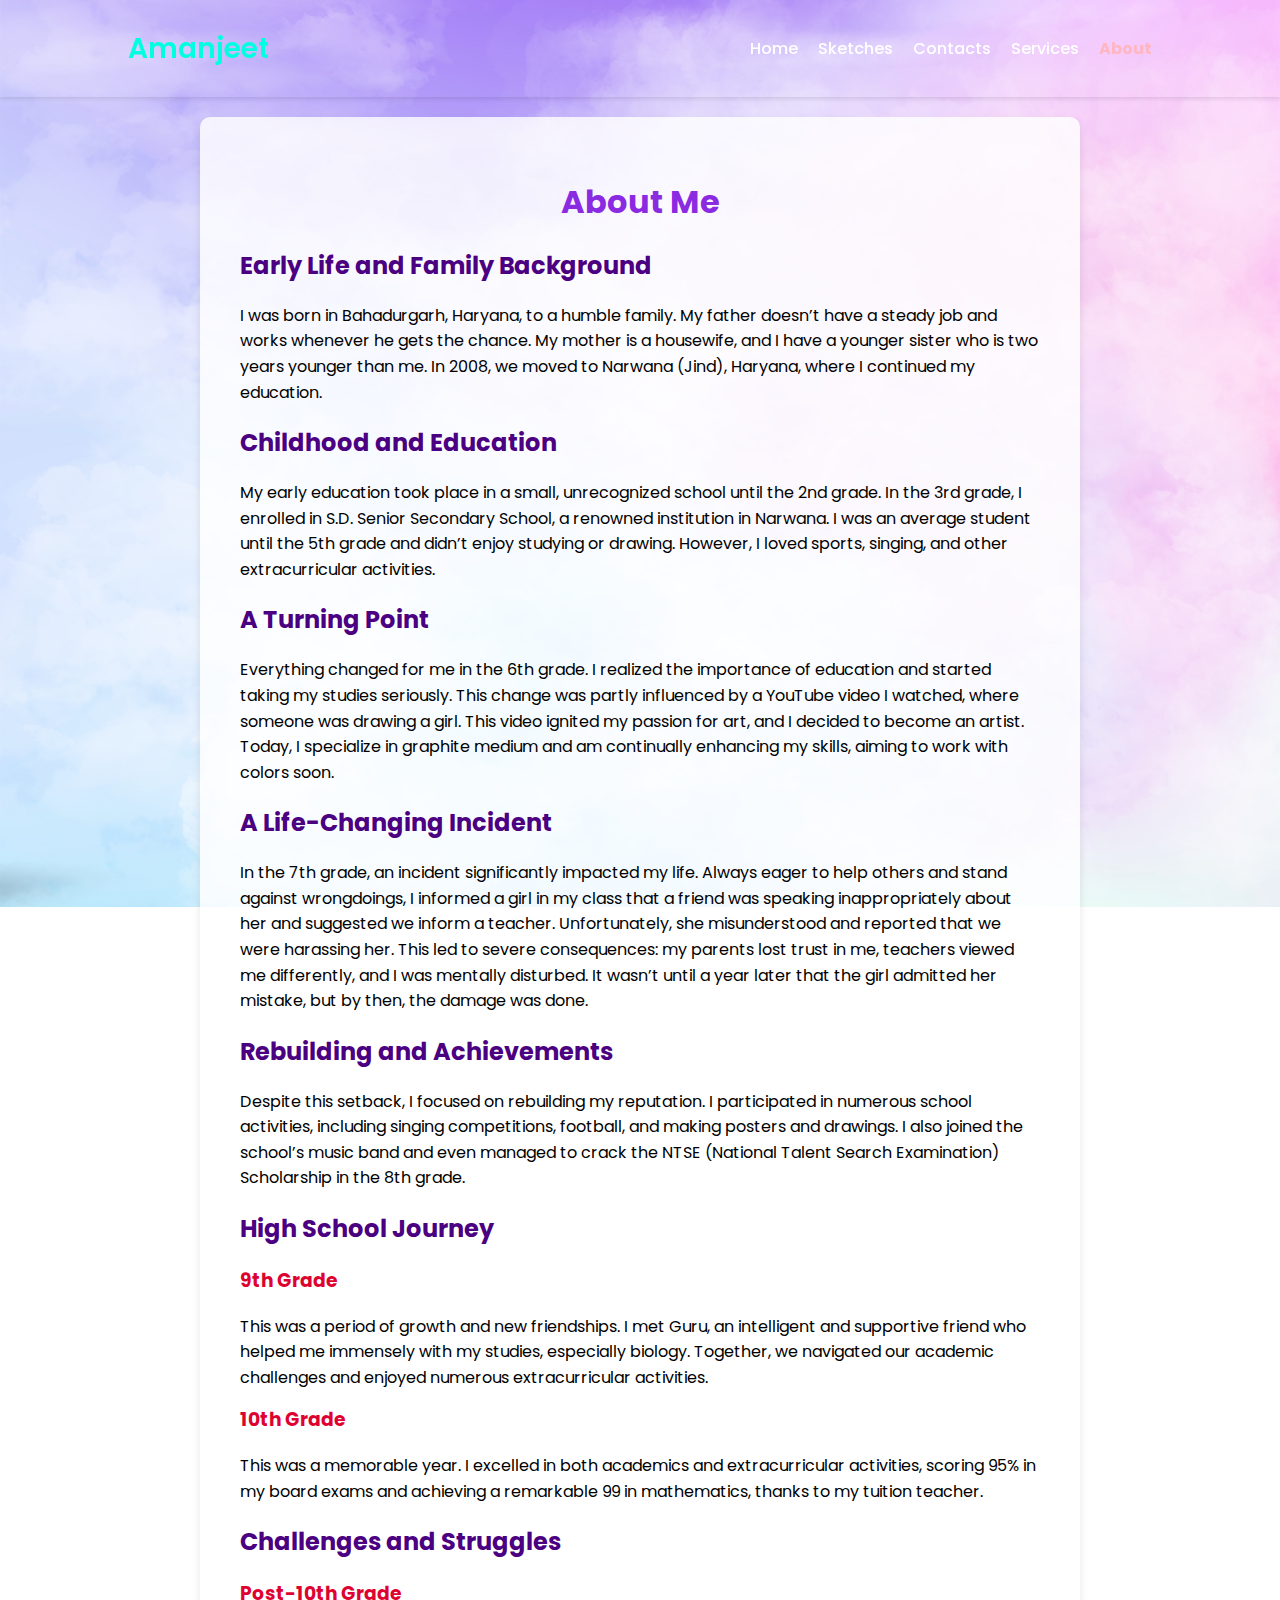
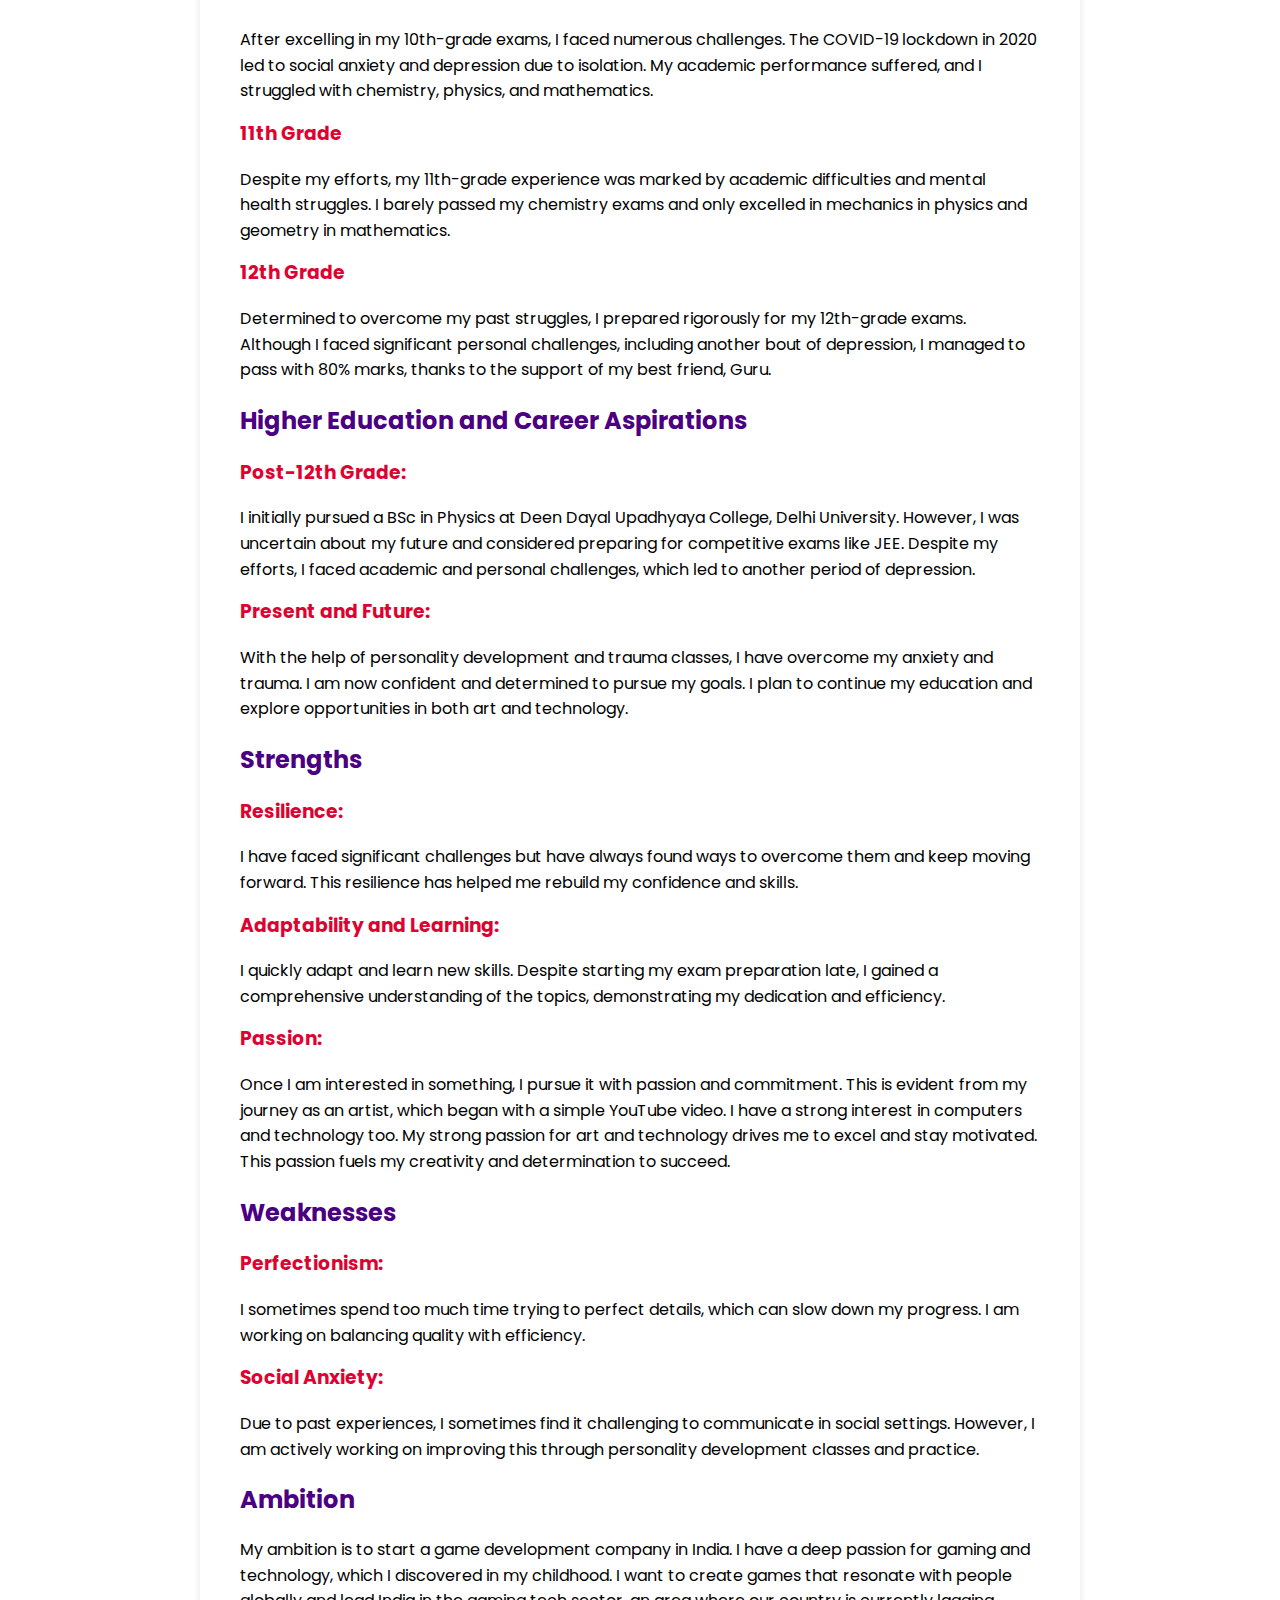
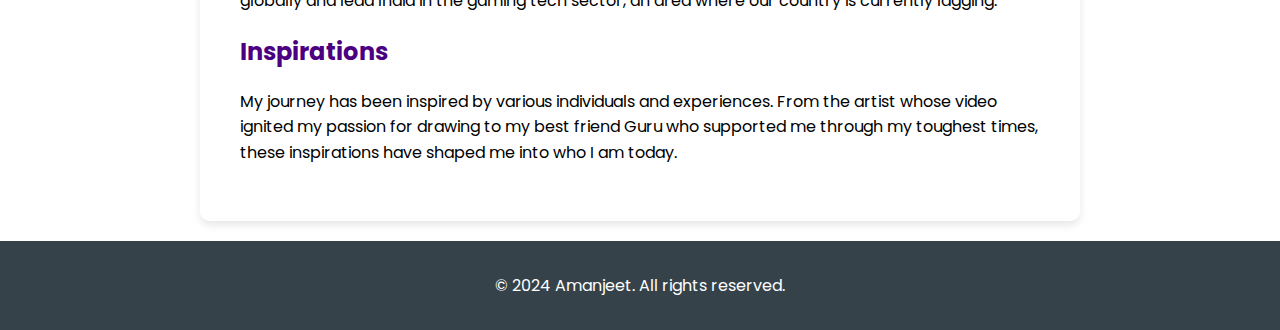
==== pages/about.html @ b4bfbc98 "Add files via upload" ====
<!DOCTYPE html>
<html lang="en">
<head>
    <meta charset="UTF-8">
    <meta name="viewport" content="width=device-width, initial-scale=1.0">
    <title>About - Amanjeet</title>
    <link rel="stylesheet" href="../css/common.css">
    <link rel="stylesheet" href="../css/about.css">
    <link href="https://fonts.googleapis.com/css2?family=Poppins:wght@300;400;600&display=swap" rel="stylesheet">
</head>
<body>
    <header>
        <div class="container">
            <div class="logo">Amanjeet</div>
            <nav>
                <ul>
                    <li><a href="../index.html">Home</a></li>
                    <li><a href="artworks.html">Sketches</a></li>
                    <li><a href="contacts.html">Contacts</a></li>
                    <li><a href="services.html">Services</a></li>
                    <li class="active"><a href="about.html">About</a></li>
                </ul>
            </nav>
            <button class="hamburger">
                <div class="bar"></div>
            </button>
        </div>
    </header>

    <div class="mnav-container">
        <nav class="mobile-nav">
            <a href="../index.html">Home</a>
            <a href="artworks.html">Sketches</a>
            <a href="contacts.html">Contacts</a>
            <a href="services.html">Services</a>
            <a href="about.html" class="active">About</a>
        </nav>
    </div>

    <section class="about">
        <h1>About Me</h1>
        <h2>Early Life and Family Background</h2>
        <p>I was born in Bahadurgarh, Haryana, to a humble family. My father doesn’t have a steady job and works whenever he gets the chance. My mother is a housewife, and I have a younger sister who is two years younger than me. In 2008, we moved to Narwana (Jind), Haryana, where I continued my education.</p>

        <h2>Childhood and Education</h2>
        <p>My early education took place in a small, unrecognized school until the 2nd grade. In the 3rd grade, I enrolled in S.D. Senior Secondary School, a renowned institution in Narwana. I was an average student until the 5th grade and didn’t enjoy studying or drawing. However, I loved sports, singing, and other extracurricular activities.</p>

        <h2>A Turning Point</h2>
        <p>Everything changed for me in the 6th grade. I realized the importance of education and started taking my studies seriously. This change was partly influenced by a YouTube video I watched, where someone was drawing a girl. This video ignited my passion for art, and I decided to become an artist. Today, I specialize in graphite medium and am continually enhancing my skills, aiming to work with colors soon.</p>

        <h2>A Life-Changing Incident</h2>
        <p>In the 7th grade, an incident significantly impacted my life. Always eager to help others and stand against wrongdoings, I informed a girl in my class that a friend was speaking inappropriately about her and suggested we inform a teacher. Unfortunately, she misunderstood and reported that we were harassing her. This led to severe consequences: my parents lost trust in me, teachers viewed me differently, and I was mentally disturbed. It wasn’t until a year later that the girl admitted her mistake, but by then, the damage was done.</p>

        <h2>Rebuilding and Achievements</h2>
        <p>Despite this setback, I focused on rebuilding my reputation. I participated in numerous school activities, including singing competitions, football, and making posters and drawings. I also joined the school’s music band and even managed to crack the NTSE (National Talent Search Examination) Scholarship in the 8th grade.</p>

        <h2>High School Journey</h2>
        <h3>9th Grade</h3>
        <p>This was a period of growth and new friendships. I met Guru, an intelligent and supportive friend who helped me immensely with my studies, especially biology. Together, we navigated our academic challenges and enjoyed numerous extracurricular activities.</p>

        <h3>10th Grade</h3>
        <p>This was a memorable year. I excelled in both academics and extracurricular activities, scoring 95% in my board exams and achieving a remarkable 99 in mathematics, thanks to my tuition teacher.</p>

        <h2>Challenges and Struggles</h2>
        <h3>Post-10th Grade</h3>
        <p>After excelling in my 10th-grade exams, I faced numerous challenges. The COVID-19 lockdown in 2020 led to social anxiety and depression due to isolation. My academic performance suffered, and I struggled with chemistry, physics, and mathematics.</p>

        <h3>11th Grade</h3>
        <p>Despite my efforts, my 11th-grade experience was marked by academic difficulties and mental health struggles. I barely passed my chemistry exams and only excelled in mechanics in physics and geometry in mathematics.</p>

        <h3>12th Grade</h3>
        <p>Determined to overcome my past struggles, I prepared rigorously for my 12th-grade exams. Although I faced significant personal challenges, including another bout of depression, I managed to pass with 80% marks, thanks to the support of my best friend, Guru.</p>

        <h2>Higher Education and Career Aspirations</h2>
        <h3>Post-12th Grade:</h3>
        <p>I initially pursued a BSc in Physics at Deen Dayal Upadhyaya College, Delhi University. However, I was uncertain about my future and considered preparing for competitive exams like JEE. Despite my efforts, I faced academic and personal challenges, which led to another period of depression.</p>

        <h3>Present and Future:</h3>
        <p>With the help of personality development and trauma classes, I have overcome my anxiety and trauma. I am now confident and determined to pursue my goals. I plan to continue my education and explore opportunities in both art and technology.</p>

        <h2>Strengths</h2>
        <h3>Resilience:</h3>
        <p>I have faced significant challenges but have always found ways to overcome them and keep moving forward. This resilience has helped me rebuild my confidence and skills.</p>

        <h3>Adaptability and Learning:</h3>
        <p>I quickly adapt and learn new skills. Despite starting my exam preparation late, I gained a comprehensive understanding of the topics, demonstrating my dedication and efficiency.</p>

        <h3>Passion:</h3>
        <p>Once I am interested in something, I pursue it with passion and commitment. This is evident from my journey as an artist, which began with a simple YouTube video. I have a strong interest in computers and technology too. My strong passion for art and technology drives me to excel and stay motivated. This passion fuels my creativity and determination to succeed.</p>

        <h2>Weaknesses</h2>
        <h3>Perfectionism:</h3>
        <p>I sometimes spend too much time trying to perfect details, which can slow down my progress. I am working on balancing quality with efficiency.</p>
        <h3>Social Anxiety:</h3>
        <p>Due to past experiences, I sometimes find it challenging to communicate in social settings. However, I am actively working on improving this through personality development classes and practice.</p>

        <h2>Ambition</h2>
        <p>My ambition is to start a game development company in India. I have a deep passion for gaming and technology, which I discovered in my childhood. I want to create games that resonate with people globally and lead India in the gaming tech sector, an area where our country is currently lagging.</p>

        <h2>Inspirations</h2>
        <p>My journey has been inspired by various individuals and experiences. From the artist whose video ignited my passion for drawing to my best friend Guru who supported me through my toughest times, these inspirations have shaped me into who I am today.</p>
    </section>

    <footer>
        <p>&copy; 2024 Amanjeet. All rights reserved.</p>
        <script src="../scripts/main.js"></script>
    </footer>
</body>
</html>
---- css/common.css ----
body {
    background: url('../content/bg.png') no-repeat center center fixed;
    background-size: cover;
    font-family: 'Poppins', sans-serif;
    margin: 0;
    padding: 0;
}

.container {
    width: 80%;
    margin: 0 auto;
    display: flex;
    justify-content: space-between;
    align-items: center;
}

header {
    background: url('../content/hbg.png') no-repeat center center;
    background-size: cover;
    padding: 20px 0;
    box-shadow: 0 2px 4px rgba(0, 0, 0, 0.1);
    position: sticky;
    top: 0;
    z-index: 1000;
}

header .logo {
    font-size: 28px;
    font-weight: 600;
    color: #00ffe1;
}

header nav ul {
    list-style: none;
    display: flex;
    gap: 20px;
}

header nav ul li a {
    text-decoration: none;
    color: #fff;
    font-weight: 500;
    transition: color 0.3s;
}

header nav ul li.active a,
header nav ul li a:hover {
    color: #ffb6c1;
    font-weight: bolder;
    transition: color 0.3s;
}

::-webkit-scrollbar {
    width: 10px;
}

::-webkit-scrollbar-track {
    background: #ffffff;
}

::-webkit-scrollbar-thumb {
    background: linear-gradient(135deg, rgba(6, 147, 227, 1) 0%, rgb(155, 81, 224) 100%);
}

::-webkit-scrollbar-thumb:hover {
    background: linear-gradient(135deg, rgb(122, 220, 180) 0%, rgb(0, 208, 130) 100%);
}

.hamburger {
    display: block;
    width: 35px;
    cursor: pointer;
    background: none;
    position: relative;
    border: none;
}

.hamburger .bar,
.hamburger::after,
.hamburger::before {
    content: '';
    display: block;
    width: 100%;
    height: 3px;
    background-color: #ffffff;
    margin: 5px 0px;
    transition: 0.4s;
}

.hamburger.is-active::before {
    transform: rotate(-45deg) translate(-8px, 3px);
}

.hamburger.is-active::after {
    transform: rotate(45deg) translate(-8px, -4px);
}

.hamburger.is-active .bar {
    opacity: 0;
}

.mobile-nav {
    position: fixed;
    top: 0;
    right: -100%;
    width: 60%;
    min-height: 100vh;
    display: block;
    flex-direction: column;
    z-index: 98;
    background-color: #000000ef;
    padding-top: 120px;
    transition: 0.4s;
}

.mobile-nav a {
    display: block;
    width: 100%;
    max-width: 150px;
    margin: 0 auto;
    text-align: center;
    margin-bottom: 16px;
    padding: 12px 16px;
    background: linear-gradient(135deg, rgba(6, 147, 227, 1) 0%, rgb(155, 81, 224) 100%);
    text-decoration: none;
    color: #fff;
    border-radius: 10px;
    transition: background 0.4s;
}

.mobile-nav a:hover,
.mobile-nav a.active {
    background: linear-gradient(135deg, rgba(55, 177, 255, 1) 0%, rgb(19, 241, 167) 100%);
}

.mobile-nav.is-active {
    right: 0;
}

@media screen and (min-width: 768px) {
    .mobile-nav,
    .hamburger {
        display: none;
    }
}

@media screen and (max-width: 768px) {
    nav {
        display: none;
    }
}
---- css/about.css ----
.about {
    padding: 40px;
    max-width: 800px;
    margin: auto;
    background: rgba(255, 255, 255, 0.8);
    box-shadow: 0 4px 8px rgba(0, 0, 0, 0.1);
    border-radius: 10px;
    margin-top: 20px;
    margin-bottom: 20px;
}

.about h1 {
    text-align: center;
    color: #8a2be2;
}

.about h2 {
    color: #4b0082;
    margin-top: 20px;
}

.about h3 {
    color: #de0231;
    margin-top: 15px;
}

.about p {
    line-height: 1.6;
    margin-bottom: 15px;
}

footer {
    background: #35424a;
    color: #ffffff;
    text-align: center;
    padding: 1rem 0;
    position: relative;
    width: 100%;
}
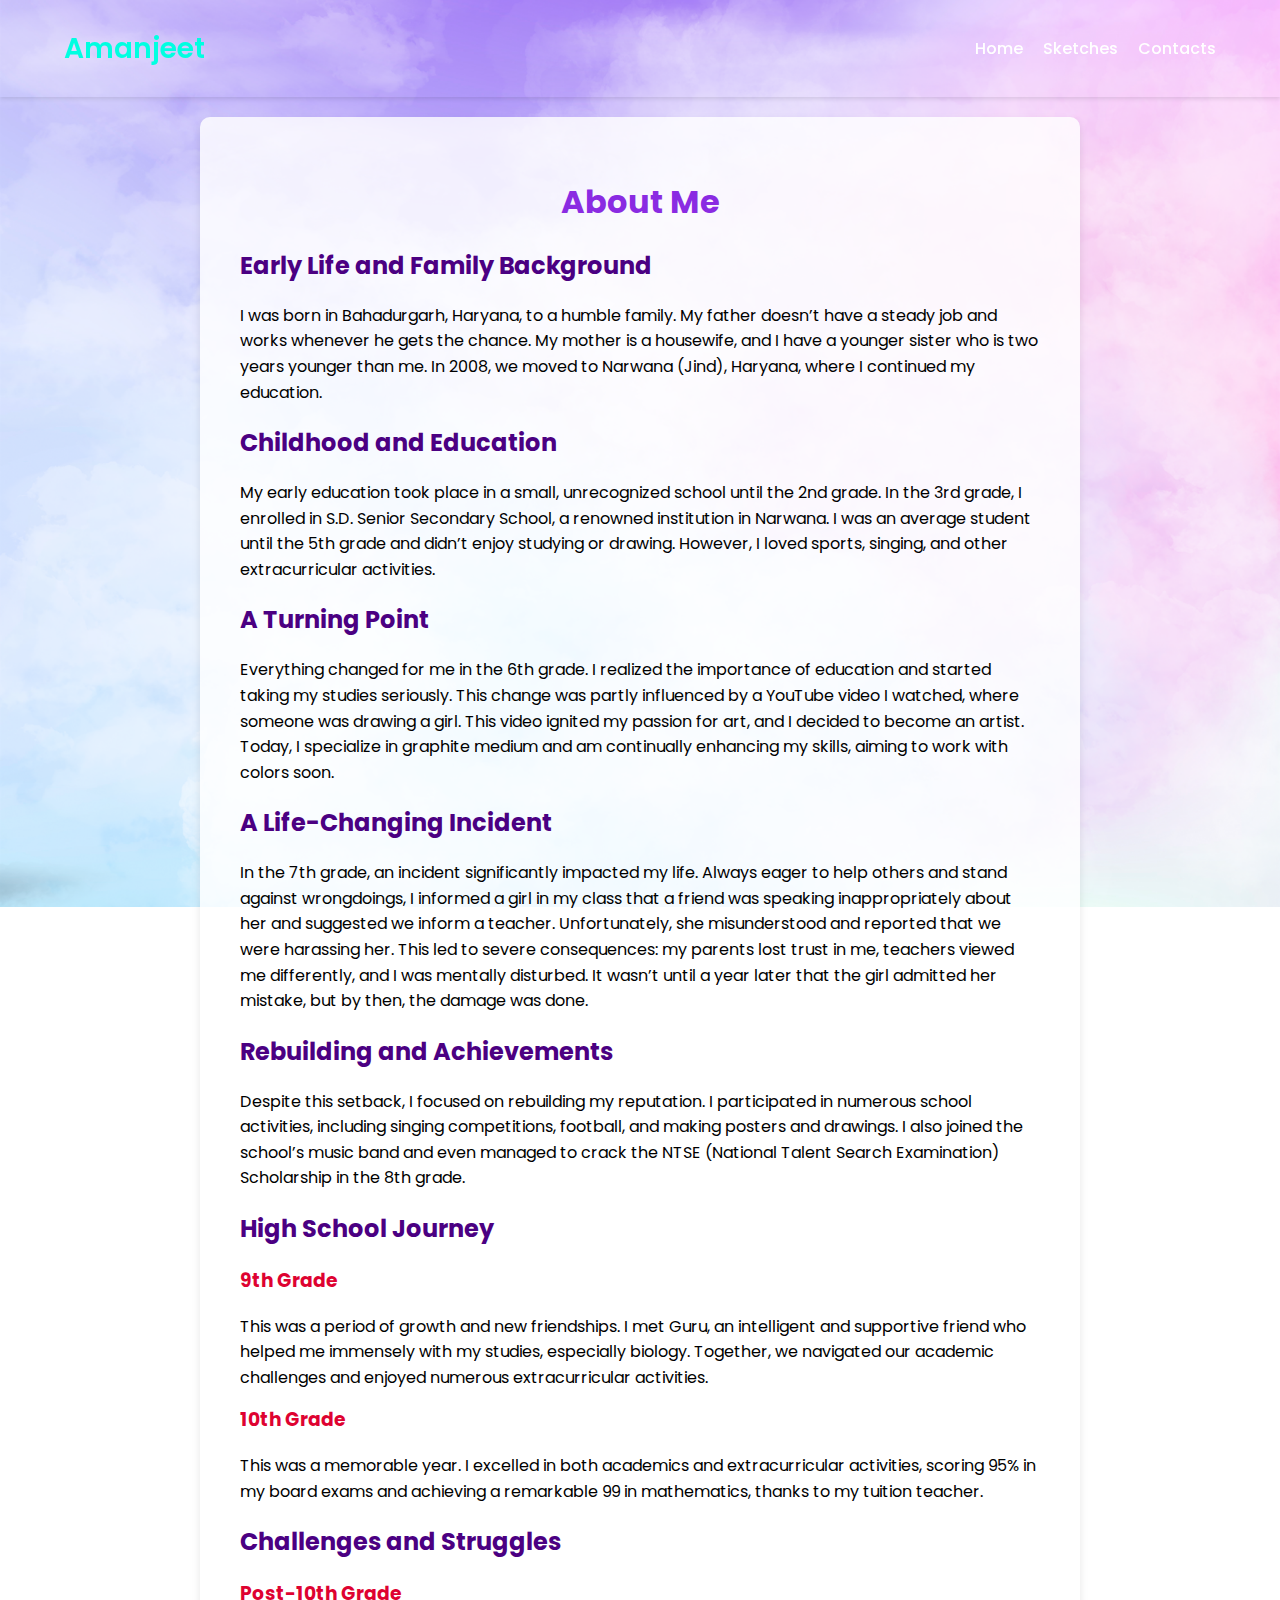
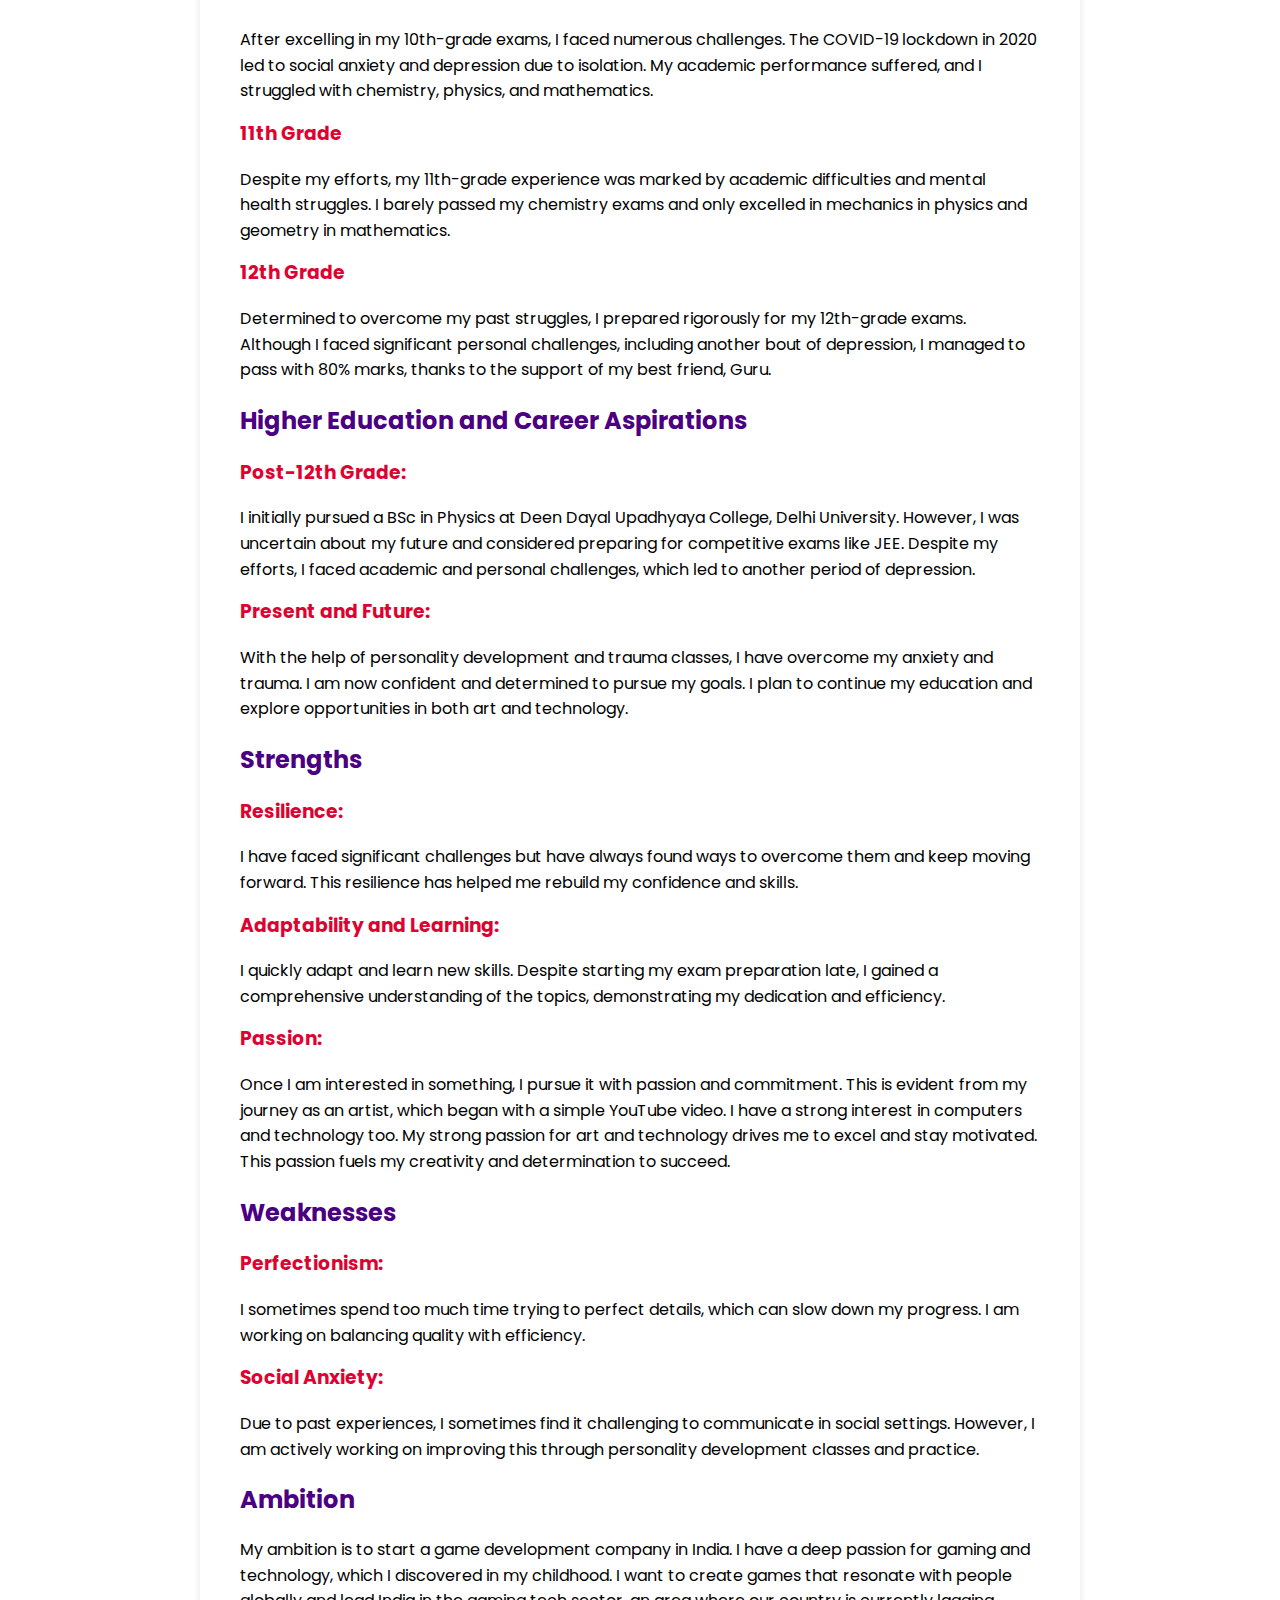
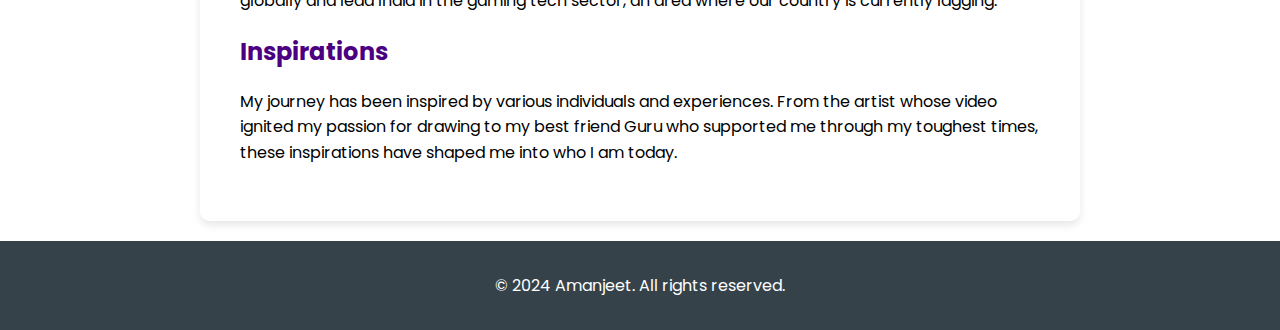
==== commit 2b3d2454: "removed about" ====
--- a/pages/about.html
+++ b/pages/about.html
@@ -17,8 +17,8 @@
                     <li><a href="../index.html">Home</a></li>
                     <li><a href="artworks.html">Sketches</a></li>
                     <li><a href="contacts.html">Contacts</a></li>
-                    <li><a href="services.html">Services</a></li>
-                    <li class="active"><a href="about.html">About</a></li>
+                    <!-- <li><a href="services.html">Services</a></li>
+                    <li class="active"><a href="about.html">About</a></li> -->
                 </ul>
             </nav>
             <button class="hamburger">
@@ -32,8 +32,8 @@
             <a href="../index.html">Home</a>
             <a href="artworks.html">Sketches</a>
             <a href="contacts.html">Contacts</a>
-            <a href="services.html">Services</a>
-            <a href="about.html" class="active">About</a>
+            <!-- <a href="services.html">Services</a>
+            <a href="about.html" class="active">About</a> -->
         </nav>
     </div>
 
--- a/css/common.css
+++ b/css/common.css
@@ -7,7 +7,7 @@
 }
 
 .container {
-    width: 80%;
+    width: 90%;
     margin: 0 auto;
     display: flex;
     justify-content: space-between;
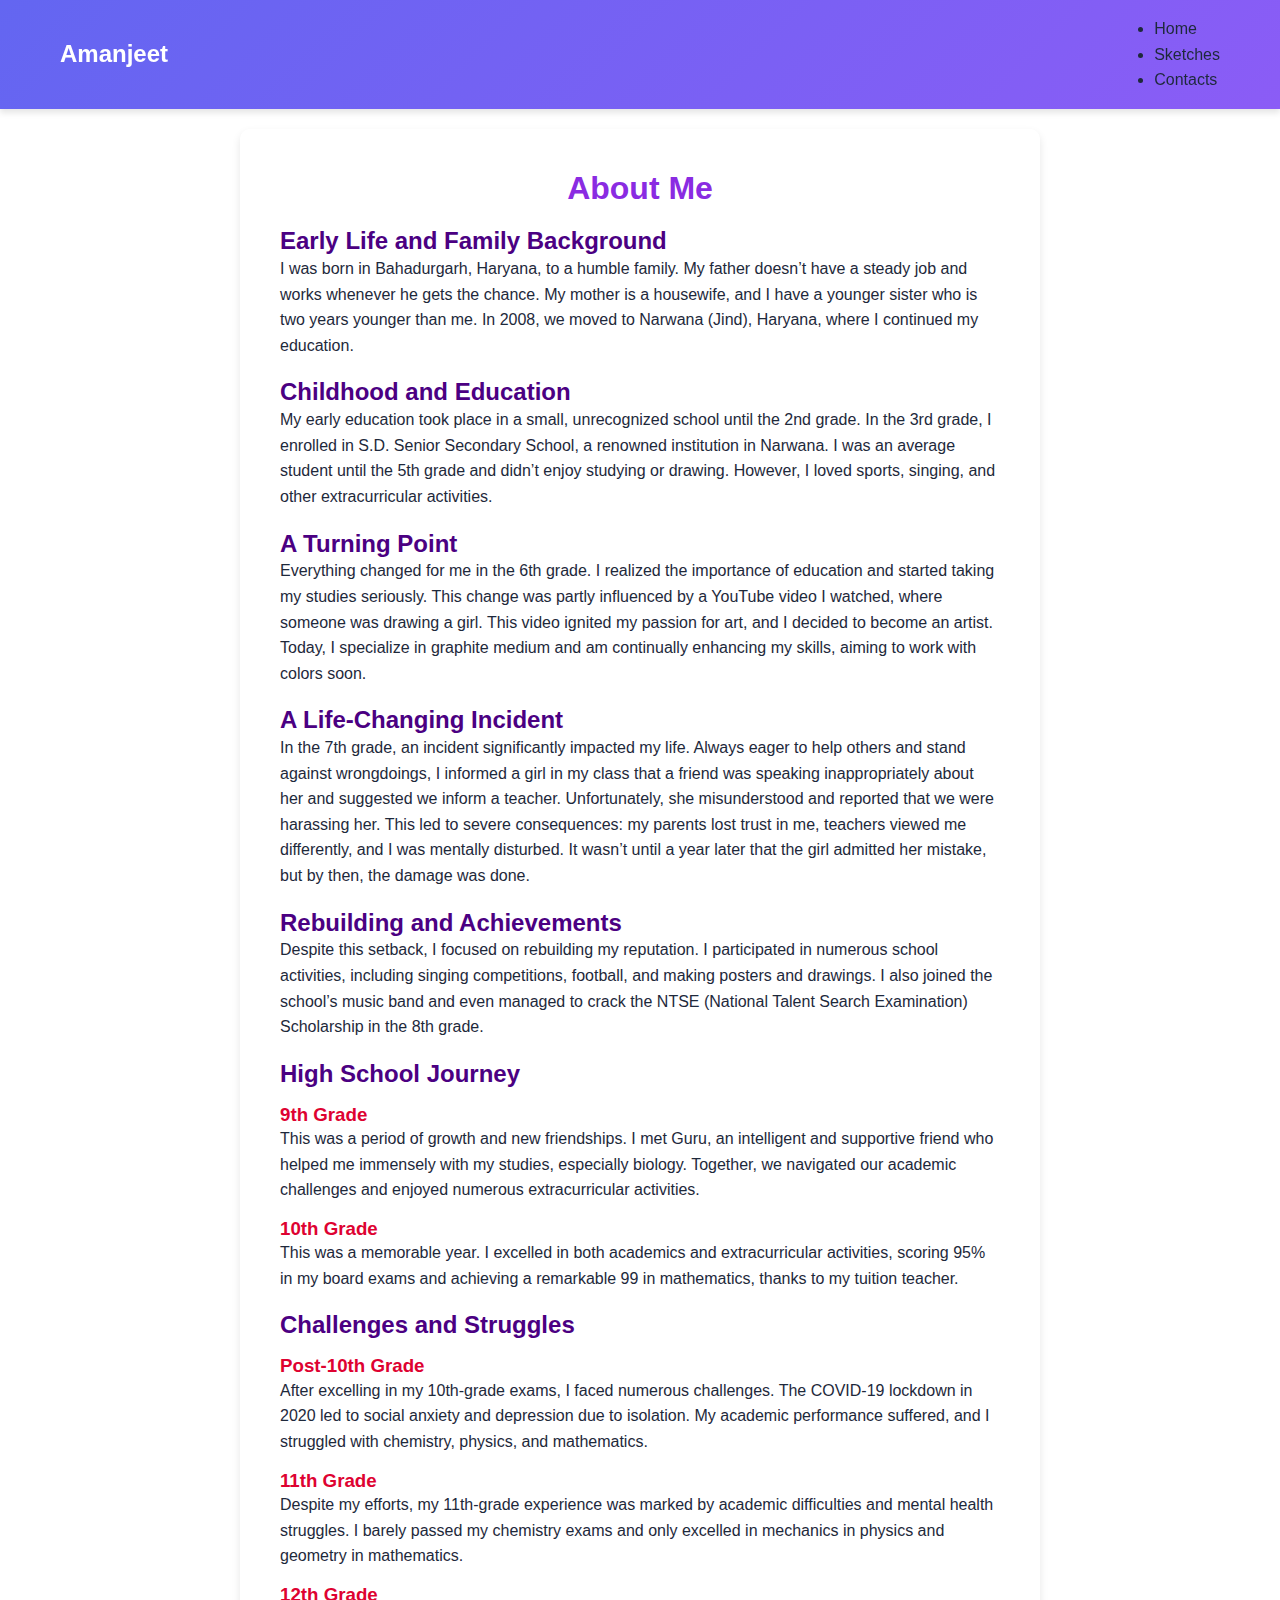
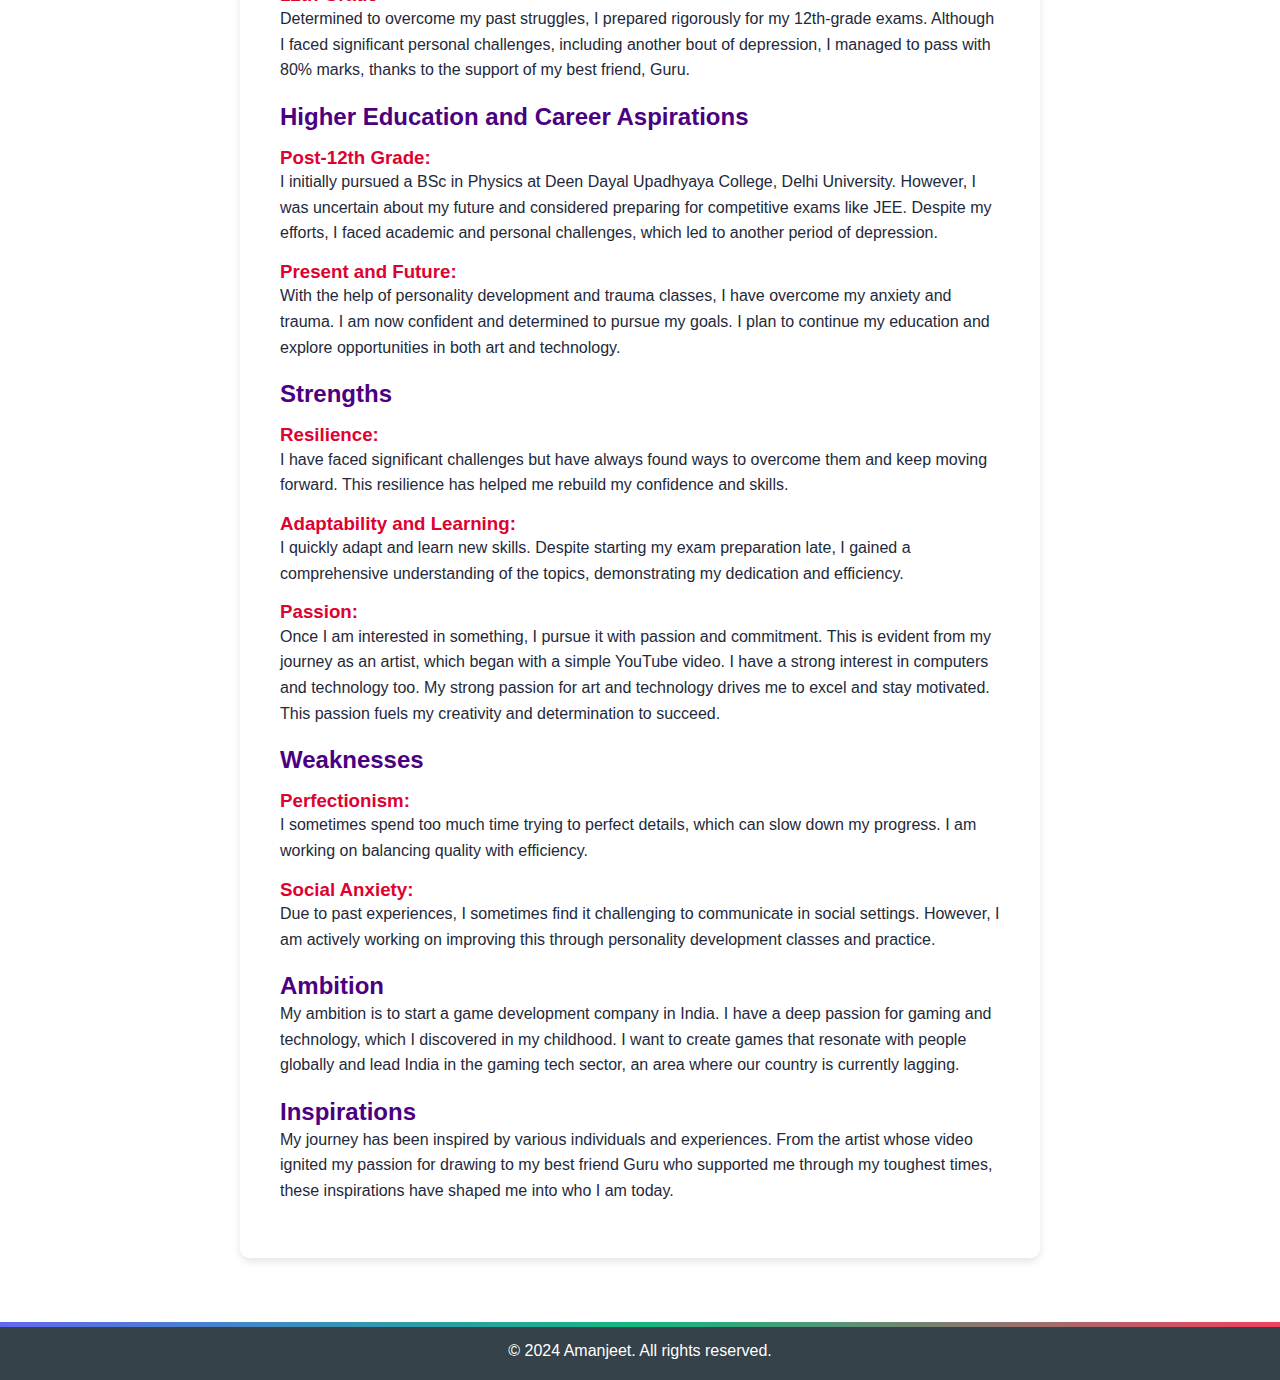
==== commit 33ac35de: "added_pages" ====
--- a/pages/about.html
+++ b/pages/about.html
@@ -17,8 +17,6 @@
                     <li><a href="../index.html">Home</a></li>
                     <li><a href="artworks.html">Sketches</a></li>
                     <li><a href="contacts.html">Contacts</a></li>
-                    <!-- <li><a href="services.html">Services</a></li>
-                    <li class="active"><a href="about.html">About</a></li> -->
                 </ul>
             </nav>
             <button class="hamburger">
--- a/css/common.css
+++ b/css/common.css
@@ -1,151 +1,866 @@
-body {
-    background: url('../content/bg.png') no-repeat center center fixed;
-    background-size: cover;
-    font-family: 'Poppins', sans-serif;
-    margin: 0;
-    padding: 0;
-}
-
-.container {
-    width: 90%;
-    margin: 0 auto;
-    display: flex;
-    justify-content: space-between;
-    align-items: center;
-}
-
-header {
-    background: url('../content/hbg.png') no-repeat center center;
-    background-size: cover;
-    padding: 20px 0;
-    box-shadow: 0 2px 4px rgba(0, 0, 0, 0.1);
-    position: sticky;
-    top: 0;
-    z-index: 1000;
-}
-
-header .logo {
-    font-size: 28px;
-    font-weight: 600;
-    color: #00ffe1;
-}
-
-header nav ul {
-    list-style: none;
-    display: flex;
-    gap: 20px;
-}
-
-header nav ul li a {
-    text-decoration: none;
-    color: #fff;
-    font-weight: 500;
-    transition: color 0.3s;
-}
-
-header nav ul li.active a,
-header nav ul li a:hover {
-    color: #ffb6c1;
-    font-weight: bolder;
-    transition: color 0.3s;
-}
-
-::-webkit-scrollbar {
-    width: 10px;
-}
-
-::-webkit-scrollbar-track {
-    background: #ffffff;
-}
-
-::-webkit-scrollbar-thumb {
-    background: linear-gradient(135deg, rgba(6, 147, 227, 1) 0%, rgb(155, 81, 224) 100%);
-}
-
-::-webkit-scrollbar-thumb:hover {
-    background: linear-gradient(135deg, rgb(122, 220, 180) 0%, rgb(0, 208, 130) 100%);
-}
-
-.hamburger {
-    display: block;
-    width: 35px;
-    cursor: pointer;
-    background: none;
-    position: relative;
-    border: none;
-}
-
-.hamburger .bar,
-.hamburger::after,
-.hamburger::before {
-    content: '';
-    display: block;
-    width: 100%;
-    height: 3px;
-    background-color: #ffffff;
-    margin: 5px 0px;
-    transition: 0.4s;
-}
-
-.hamburger.is-active::before {
-    transform: rotate(-45deg) translate(-8px, 3px);
-}
-
-.hamburger.is-active::after {
-    transform: rotate(45deg) translate(-8px, -4px);
-}
-
-.hamburger.is-active .bar {
-    opacity: 0;
-}
-
-.mobile-nav {
-    position: fixed;
-    top: 0;
-    right: -100%;
-    width: 60%;
-    min-height: 100vh;
-    display: block;
-    flex-direction: column;
-    z-index: 98;
-    background-color: #000000ef;
-    padding-top: 120px;
-    transition: 0.4s;
-}
-
-.mobile-nav a {
-    display: block;
-    width: 100%;
-    max-width: 150px;
-    margin: 0 auto;
-    text-align: center;
-    margin-bottom: 16px;
-    padding: 12px 16px;
-    background: linear-gradient(135deg, rgba(6, 147, 227, 1) 0%, rgb(155, 81, 224) 100%);
-    text-decoration: none;
-    color: #fff;
-    border-radius: 10px;
-    transition: background 0.4s;
-}
-
-.mobile-nav a:hover,
-.mobile-nav a.active {
-    background: linear-gradient(135deg, rgba(55, 177, 255, 1) 0%, rgb(19, 241, 167) 100%);
-}
-
-.mobile-nav.is-active {
-    right: 0;
-}
-
-@media screen and (min-width: 768px) {
-    .mobile-nav,
-    .hamburger {
-        display: none;
-    }
-}
-
-@media screen and (max-width: 768px) {
-    nav {
-        display: none;
-    }
-}+/* ------------------------------ Base Variables ------------------------------ */
+:root {
+    /* Colors */
+    --primary-color: #6366F1;    /* Indigo */
+    --secondary-color: #10B981;  /* Emerald */
+    --accent-color: #F43F5E;     /* Rose */
+    --text-primary: #1E293B;
+    --text-secondary: #475569;
+    --bg-color: #F8FAFC;
+
+    /* Gradients */
+    --gradient-1: linear-gradient(135deg, #6366F1 0%, #8B5CF6 100%);
+    --gradient-2: linear-gradient(135deg, #3B82F6 0%, #2DD4BF 100%);
+    --gradient-3: linear-gradient(135deg, #F43F5E 0%, #E879F9 100%);
+
+    /* Shadows */
+    --shadow-sm: 0 2px 4px rgba(0, 0, 0, 0.05);
+    --shadow-md: 0 4px 6px rgba(0, 0, 0, 0.1);
+    --shadow-lg: 0 10px 15px rgba(0, 0, 0, 0.1);
+
+    /* Typography */
+    --heading-font: 'Plus Jakarta Sans', sans-serif;
+    --body-font: 'Outfit', sans-serif;
+}
+
+/* ------------------------------ Reset & Base Styles ------------------------------ */
+* {
+    margin: 0;
+    padding: 0;
+    box-sizing: border-box;
+}
+
+body {
+    font-family: var(--body-font);
+    color: var(--text-primary);
+    line-height: 1.6;
+    overflow-x: hidden;
+}
+
+body.menu-open {
+    overflow: hidden;
+}
+
+/* ------------------------------ Typography ------------------------------ */
+h1, h2, h3, h4, h5, h6 {
+    font-family: var(--heading-font);
+    font-weight: 600;
+    line-height: 1.2;
+}
+
+a {
+    text-decoration: none;
+    color: inherit;
+    transition: all 0.3s ease;
+}
+
+/* ------------------------------ Layout & Containers ------------------------------ */
+.container {
+    max-width: 1200px;
+    margin: 0 auto;
+    padding: 0 20px;
+}
+
+
+/* ==========================================================================
+   Canvas Background
+   ========================================================================== */
+   #backgroundCanvas {
+    position: fixed;
+    top: 0;
+    left: 0;
+    width: 100%;
+    height: 100%;
+    z-index: -1;
+    background: linear-gradient(135deg, #f8fdff 0%, #e6f7ff 100%);
+}
+
+main::before {
+    display: none;
+}
+
+/* ------------------------------ Header & Navigation ------------------------------ */
+header {
+    background: var(--gradient-1);
+    padding: 1rem 0;
+    position: sticky;
+    top: 0;
+    z-index: 1000;
+    box-shadow: var(--shadow-md);
+    animation: slideDown 0.8s ease-out;
+}
+
+header .container {
+    display: flex;
+    justify-content: space-between;
+    align-items: center;
+}
+
+.logo {
+    font-family: var(--heading-font);
+    font-size: 1.5rem;
+    font-weight: 700;
+    color: white;
+    animation: glow 2s ease-in-out infinite;
+}
+
+/* Desktop Navigation */
+.desktop-nav {
+    background: rgba(255, 255, 255, 0.1);
+    backdrop-filter: blur(10px);
+    border-radius: 12px;
+    padding: 0.5rem;
+    border: 1px solid rgba(255, 255, 255, 0.2);
+}
+
+.desktop-nav ul {
+    display: flex;
+    gap: 2rem;
+    list-style: none;
+}
+
+.desktop-nav ul li {
+    position: relative;
+    opacity: 0;
+    animation: fadeInSlideRight 0.5s ease forwards;
+}
+
+.desktop-nav ul li:nth-child(1) { animation-delay: 0.3s; }
+.desktop-nav ul li:nth-child(2) { animation-delay: 0.4s; }
+.desktop-nav ul li:nth-child(3) { animation-delay: 0.5s; }
+
+.desktop-nav ul li a {
+    color: white;
+    text-decoration: none;
+    font-weight: 600;
+    padding: 0.5rem 1rem;
+    transition: all 0.3s ease;
+    display: flex;
+    align-items: center;
+    gap: 0.5rem;
+    position: relative;
+    overflow: hidden;
+}
+
+/* ------------------------------ Desktop Navigation Continued ------------------------------ */
+.desktop-nav ul li a i {
+    font-size: 1.2rem;
+    transition: all 0.3s ease;
+}
+
+.desktop-nav ul li a:hover {
+    color: #5cf6ee;
+    transform: translateY(-2px);
+    text-shadow: 0 0 8px rgba(88, 80, 236, 0.3);
+    box-shadow: 0 5px 15px rgba(88, 80, 236, 0.2);
+}
+
+.desktop-nav ul li a:hover i {
+    transform: scale(1.2);
+}
+
+.desktop-nav ul li.active a {
+    color: #5cf68d;
+    background: linear-gradient(135deg, rgba(88, 80, 236, 0.1), rgba(11, 165, 236, 0.1));
+    border-radius: 8px;
+}
+
+/* Underline Animation */
+.desktop-nav ul li a::after {
+    content: '';
+    position: absolute;
+    bottom: -2px;
+    left: 0;
+    width: 100%;
+    height: 2px;
+    background: linear-gradient(to right, #5850EC, #0BA5EC);
+    transform: scaleX(0);
+    transform-origin: right;
+    transition: transform 0.3s ease;
+}
+
+.desktop-nav ul li a:hover::after {
+    transform: scaleX(1);
+    transform-origin: left;
+}
+
+/* Bubble Animation */
+.desktop-nav ul li a::before {
+    content: '';
+    position: absolute;
+    top: 50%;
+    left: 50%;
+    transform: translate(-50%, -50%) scale(0);
+    width: 100%;
+    height: 100%;
+    background: rgba(88, 80, 236, 0.1);
+    border-radius: 8px;
+    transition: transform 0.3s ease;
+    z-index: -1;
+}
+
+.desktop-nav ul li a:hover::before {
+    transform: translate(-50%, -50%) scale(1);
+}
+
+/* Custom Colors for Each Link */
+.desktop-nav ul li:nth-child(1) a:hover i { animation: bounce 0.5s ease infinite; }
+.desktop-nav ul li:nth-child(2) a:hover i { animation: spin 1s ease infinite; }
+.desktop-nav ul li:nth-child(3) a:hover i { animation: pulse 1s ease infinite; }
+
+/* ------------------------------ Hamburger Menu ------------------------------ */
+.hamburger {
+    display: none;
+    background: none;
+    border: none;
+    cursor: pointer;
+    padding: 15px;
+    margin: -15px;
+    z-index: 1000;
+    transition: all 0.3s ease;
+}
+
+.hamburger-box {
+    position: relative;
+    width: 24px;
+    height: 20px;
+    display: inline-block;
+    perspective: 100px;
+}
+
+.hamburger-inner,
+.hamburger-inner::before,
+.hamburger-inner::after {
+    position: absolute;
+    width: 24px;
+    height: 2px;
+    background-color: white;
+    border-radius: 4px;
+    transition: transform 0.3s cubic-bezier(0.645, 0.045, 0.355, 1),
+                background-color 0.3s ease,
+                width 0.3s ease;
+}
+
+.hamburger-inner {
+    top: 50%;
+    transform: translateY(-50%);
+}
+
+.hamburger-inner::before {
+    content: '';
+    top: -8px;
+    width: 24px;
+    right: 0;
+}
+
+.hamburger-inner::after {
+    content: '';
+    bottom: -8px;
+    width: 16px;
+    right: 0;
+}
+
+/* Hamburger Hover & Active States */
+.hamburger:hover .hamburger-inner::after {
+    width: 24px;
+}
+
+.hamburger.active .hamburger-inner {
+    transform: rotate(45deg);
+    background-color: white;
+}
+
+.hamburger.active .hamburger-inner::before {
+    top: 0;
+    opacity: 0;
+    transform: translateX(100%);
+}
+
+.hamburger.active .hamburger-inner::after {
+    bottom: 0;
+    width: 24px;
+    transform: rotate(-90deg);
+    background-color: white;
+}
+
+/* ------------------------------ Mobile Navigation ------------------------------ */
+.mobile-nav {
+    position: fixed;
+    top: 0;
+    right: -100%;
+    width: 300px;
+    height: 100%;
+    background: var(--gradient-1);
+    padding: 80px 20px 20px;
+    transition: 0.4s cubic-bezier(0.645, 0.045, 0.355, 1);
+    z-index: 999;
+    overflow-y: auto;
+    box-shadow: -5px 0 25px rgba(99, 102, 241, 0.2);
+    transform: translateX(100%);
+}
+
+.mobile-nav.active {
+    transform: translateX(0);
+    right: 0;
+}
+
+.mobile-nav a {
+    display: block;
+    color: white;
+    text-decoration: none;
+    font-size: 1.2rem;
+    padding: 15px 20px;
+    margin: 10px 0;
+    border-radius: 10px;
+    background: rgba(255, 255, 255, 0.1);
+    backdrop-filter: blur(10px);
+    border: 1px solid rgba(255, 255, 255, 0.2);
+    transition: all 0.3s ease;
+}
+
+/* Animation for links when nav becomes active */
+.mobile-nav.active a {
+    animation: slideIn 0.5s ease forwards;
+}
+
+/* Staggered delays for each link */
+.mobile-nav.active a:nth-child(1) { animation-delay: 0.1s; }
+.mobile-nav.active a:nth-child(2) { animation-delay: 0.2s; }
+.mobile-nav.active a:nth-child(3) { animation-delay: 0.3s; }
+.mobile-nav.active a:nth-child(4) { animation-delay: 0.4s; }
+.mobile-nav.active a:nth-child(5) { animation-delay: 0.5s; }
+.mobile-nav.active a:nth-child(6) { animation-delay: 0.6s; }
+
+.mobile-nav a:hover {
+    background: rgba(255, 255, 255, 0.2);
+    transform: translateY(-2px);
+    text-shadow: 0 0 8px rgba(88, 80, 236, 0.3);
+    box-shadow: 0 5px 15px rgba(88, 80, 236, 0.2);
+}
+
+.mobile-nav a.active {
+    color: #5cf68d;
+    background: linear-gradient(135deg, rgba(88, 80, 236, 0.1), rgba(11, 165, 236, 0.1));
+    font-weight: 600;
+    animation: slideInRight 0.5s cubic-bezier(0.25, 0.46, 0.45, 0.94) forwards;
+}
+
+.mobile-nav a:nth-child(1) { animation-delay: 0.2s; }
+.mobile-nav a:nth-child(2) { animation-delay: 0.3s; }
+.mobile-nav a:nth-child(3) { animation-delay: 0.4s; }
+
+.mobile-nav a::before {
+    content: '';
+    position: absolute;
+    left: 0;
+    top: 0;
+    width: 100%;
+    height: 100%;
+    background: linear-gradient(120deg, transparent 0%, transparent 50%, rgba(255, 255, 255, 0.1) 50%, transparent 100%);
+    transform: translateX(-100%);
+    transition: transform 0.6s ease;
+}
+
+.mobile-nav a:hover::before {
+    transform: translateX(100%);
+}
+
+.mobile-nav a i {
+    margin-right: 10px;
+    transition: transform 0.3s ease;
+}
+
+.mobile-nav a:hover i {
+    transform: rotate(360deg) scale(1.2);
+}
+
+.mobile-nav-overlay {
+    position: fixed;
+    top: 0;
+    left: 0;
+    width: 100%;
+    height: 100%;
+    background: rgba(30, 41, 59, 0.8);
+    backdrop-filter: blur(5px);
+    opacity: 0;
+    visibility: hidden;
+    transition: all 0.3s ease;
+    z-index: 998;
+}
+
+.mobile-nav-overlay.active {
+    opacity: 1;
+    visibility: visible;
+}
+
+/* Add close animation */
+.mobile-nav.closing {
+    transform: translateX(100%);
+}
+
+.mobile-nav.closing a {
+    animation: slideOutRight 0.3s ease forwards;
+}
+
+.mobile-nav-overlay.closing {
+    animation: fadeOutBlur 0.3s ease forwards;
+}
+
+
+/* ------------------------------ Feature Components ------------------------------ */
+.feature i {
+    transition: all 0.5s ease;
+}
+
+.feature:hover i {
+    animation: spin 0.8s ease-in-out;
+}
+
+.feature-item {
+    text-align: center;
+    padding: 2rem;
+    background: white;
+    border-radius: 12px;
+    box-shadow: 0 4px 6px rgba(0, 0, 0, 0.1);
+    transition: all 0.3s ease;
+}
+
+.feature-item i {
+    font-size: 2.5rem;
+    background: linear-gradient(135deg, #5850EC, #10B981);
+    -webkit-background-clip: text;
+    background-clip: text;
+    color: transparent;
+    margin-bottom: 1rem;
+}
+
+.feature-item:hover {
+    transform: translateY(-5px);
+    box-shadow: 0 8px 15px rgba(0, 0, 0, 0.1);
+}
+
+/* ------------------------------ Utility Classes ------------------------------ */
+.flex { display: flex; }
+.flex-center {
+    display: flex;
+    align-items: center;
+    justify-content: center;
+}
+.space-between {
+    display: flex;
+    justify-content: space-between;
+    align-items: center;
+}
+
+/* Ripple Effect */
+.ripple {
+    position: absolute;
+    background: rgba(255, 255, 255, 0.3);
+    border-radius: 50%;
+    transform: scale(0);
+    animation: rippleEffect 0.6s linear;
+    pointer-events: none;
+}
+
+/* Nav Tag */
+.nav-tag {
+    position: fixed;
+    padding: 8px 16px;
+    background: var(--gradient-2);
+    color: white;
+    border-radius: 20px;
+    font-size: 1rem;
+    font-weight: 500;
+    pointer-events: none;
+    z-index: 9999;
+    opacity: 0;
+    transform: translateY(0) scale(0.8);
+    box-shadow: 0 4px 15px rgba(0, 0, 0, 0.2);
+}
+
+.nav-tag.show {
+    animation: tagFloat 1s cubic-bezier(0.23, 1, 0.32, 1) forwards;
+}
+
+.nav-tag::after {
+    content: '';
+    position: absolute;
+    bottom: -2px;
+    left: 50%;
+    transform: translateX(-50%);
+    width: 4px;
+    height: 4px;
+    background: rgba(255, 255, 255, 0.5);
+    border-radius: 50%;
+    filter: blur(1px);
+    animation: tagTrail 1s ease-out;
+}
+
+/* ------------------------------ Animations & Keyframes ------------------------------ */
+@keyframes slideDown {
+    from { transform: translateY(-100%); opacity: 0; }
+    to { transform: translateY(0); opacity: 1; }
+}
+
+@keyframes glow {
+    0%, 100% { text-shadow: 0 0 5px rgba(88, 80, 236, 0.3); }
+    50% { text-shadow: 0 0 20px rgba(88, 80, 236, 0.6); }
+}
+
+@keyframes fadeInSlideRight {
+    from { opacity: 0; transform: translateX(-20px); }
+    to { opacity: 1; transform: translateX(0); }
+}
+
+@keyframes spin {
+    from { transform: rotate(0deg); }
+    to { transform: rotate(360deg); }
+}
+
+@keyframes bounce {
+    0%, 100% { transform: translateY(0); }
+    50% { transform: translateY(-5px); }
+}
+
+@keyframes pulse {
+    0% { transform: scale(1); }
+    50% { transform: scale(1.2); }
+    100% { transform: scale(1); }
+}
+
+@keyframes rippleEffect {
+    to { transform: scale(4); opacity: 0; }
+}
+
+@keyframes tagFloat {
+    0% { opacity: 0; transform: translateY(0) scale(0.8); }
+    20% { opacity: 1; transform: translateY(-20px) scale(1); }
+    80% { opacity: 1; transform: translateY(-25px) scale(1); }
+    100% { opacity: 0; transform: translateY(-40px) scale(0.8); }
+}
+
+@keyframes tagTrail {
+    0% { opacity: 0.8; transform: translateX(-50%) scale(1); }
+    100% { opacity: 0; transform: translateX(-50%) scale(3); }
+}
+
+@keyframes fadeIn {
+    from { opacity: 0; }
+    to { opacity: 1; }
+}
+
+@keyframes slideIn {
+    from { transform: translateY(20px); opacity: 0; }
+    to { transform: translateY(0); opacity: 1; }
+}
+
+/* Add new keyframes for mobile nav animations */
+@keyframes slideInRight {
+    0% {
+        opacity: 0;
+        transform: translateX(50px);
+    }
+    100% {
+        opacity: 1;
+        transform: translateX(0);
+    }
+}
+
+@keyframes fadeInBlur {
+    0% {
+        opacity: 0;
+        backdrop-filter: blur(0px);
+    }
+    100% {
+        opacity: 1;
+        backdrop-filter: blur(5px);
+    }
+}
+
+@keyframes slideIn {
+    from {
+        opacity: 0;
+        transform: translateX(30px);
+    }
+    to {
+        opacity: 1;
+        transform: translateX(0);
+    }
+}
+
+
+@keyframes slideOutRight {
+    0% {
+        opacity: 1;
+        transform: translateX(0);
+    }
+    100% {
+        opacity: 0;
+        transform: translateX(50px);
+    }
+}
+
+@keyframes fadeOutBlur {
+    0% {
+        opacity: 1;
+        backdrop-filter: blur(5px);
+    }
+    100% {
+        opacity: 0;
+        backdrop-filter: blur(0px);
+    }
+}
+
+
+
+/* ------------------------------ Media Queries ------------------------------ */
+@media (max-width: 768px) {
+    .desktop-nav { display: none; }
+    .hamburger { display: inline-block; }
+    .mobile-nav.active { right: 0; }
+    
+    .flex-column {
+        flex-direction: column;
+    }
+}
+
+/* ------------------------------ Accessibility ------------------------------ */
+@media (prefers-reduced-motion: reduce) {
+    * {
+        animation-duration: 0.01ms !important;
+        animation-iteration-count: 1 !important;
+        transition-duration: 0.01ms !important;
+        scroll-behavior: auto !important;
+    }
+}
+
+/* ------------------------------ Print Styles ------------------------------ */
+@media print {
+    .mobile-nav,
+    .hamburger,
+    .nav-tag {
+        display: none !important;
+    }
+}
+
+footer {
+    background: linear-gradient(135deg, #1E293B 0%, #0F172A 100%);
+    color: white;
+    padding: 4rem 0 1rem;
+    margin-top: 4rem;
+    position: relative;
+    overflow: hidden;
+}
+
+footer::before {
+    content: '';
+    position: absolute;
+    top: 0;
+    left: 0;
+    width: 100%;
+    height: 5px;
+    background: linear-gradient(
+        90deg,
+        #6366F1 0%,
+        #10B981 50%,
+        #F43F5E 100%
+    );
+}
+
+.footer-container {
+    max-width: 1200px;
+    margin: 0 auto;
+    padding: 0 20px;
+}
+
+/* Footer Bottom */
+.footer-bottom {
+    text-align: center;
+    padding-top: 2rem;
+    border-top: 1px solid rgba(255, 255, 255, 0.1);
+    margin-top: 2rem;
+    position: relative;
+}
+
+.footer-bottom-content {
+    display: flex;
+    flex-direction: column;
+    align-items: center;
+    gap: 1rem;
+}
+
+/* Creative Text & Copyright */
+.creative-text {
+    font-size: 1.1rem;
+    font-weight: 500;
+    background: linear-gradient(90deg, #6366F1, #10B981, #F43F5E);
+    -webkit-background-clip: text;
+    background-clip: text;
+    color: transparent;
+    padding: 0.5rem 1rem;
+    position: relative;
+}
+
+.copyright-text {
+    font-size: 0.9rem;
+    color: rgba(255, 255, 255, 0.7);
+    display: flex;
+    align-items: center;
+    gap: 0.5rem;
+    padding: 0.5rem 1rem;
+    background: rgba(255, 255, 255, 0.05);
+    border-radius: 20px;
+    transition: all 0.3s ease;
+}
+
+.copyright-text:hover {
+    background: rgba(255, 255, 255, 0.1);
+    transform: translateY(-2px);
+}
+
+.copyright-icon {
+    color: #10B981;
+    font-size: 1.1rem;
+}
+
+.heart-icon {
+    color: #F43F5E;
+    animation: heartBeat 1.5s ease infinite;
+}
+
+/* Decorative elements */
+.footer-bottom::before,
+.footer-bottom::after {
+    content: '•';
+    font-size: 1.5rem;
+    color: #10B981;
+    margin: 0 1rem;
+    opacity: 0.5;
+}
+
+/* Footer Icons Animation */
+.footer-section i {
+    animation: colorCycle 4s linear infinite;
+}
+
+/* Scroll Top Button */
+.scroll-top {
+    position: fixed;
+    bottom: 2rem;
+    right: 2rem;
+    background: white;
+    border: none;
+    border-radius: 50%;
+    width: 45px;
+    height: 45px;
+    display: flex;
+    align-items: center;
+    justify-content: center;
+    box-shadow: 0 4px 10px rgba(0, 0, 0, 0.1);
+    cursor: pointer;
+    transition: all 0.3s ease;
+    opacity: 0;
+    visibility: hidden;
+}
+
+.scroll-top.show {
+    opacity: 1;
+    visibility: visible;
+}
+
+.scroll-top:hover {
+    transform: translateY(-3px);
+    box-shadow: 0 6px 15px rgba(0, 0, 0, 0.15);
+}
+
+.scroll-top i {
+    font-size: 1.5rem;
+    color: #5850EC;
+}
+
+.scroll-top:hover i {
+    animation: bounce 1s ease infinite;
+}
+
+/* Footer Icons Animation */
+.footer-section i {
+    animation: colorCycle 4s linear infinite;
+}
+
+
+
+/* Scroll Top Button */
+.scroll-top {
+    position: fixed;
+    bottom: 2rem;
+    right: 2rem;
+    background: white;
+    border: none;
+    border-radius: 50%;
+    width: 45px;
+    height: 45px;
+    display: flex;
+    align-items: center;
+    justify-content: center;
+    box-shadow: 0 4px 10px rgba(0, 0, 0, 0.1);
+    cursor: pointer;
+    transition: all 0.3s ease;
+    opacity: 0;
+    visibility: hidden;
+}
+
+.scroll-top.show {
+    opacity: 1;
+    visibility: visible;
+}
+
+.scroll-top:hover {
+    transform: translateY(-3px);
+    box-shadow: 0 6px 15px rgba(0, 0, 0, 0.15);
+}
+
+.scroll-top i {
+    font-size: 1.5rem;
+    color: #5850EC;
+}
+
+.scroll-top:hover i {
+    animation: bounce 1s ease infinite;
+}
+
+
+/* Animation Keyframes */
+@keyframes fadeInUp {
+    from {
+        opacity: 0;
+        transform: translateY(20px);
+    }
+    to {
+        opacity: 1;
+        transform: translateY(0);
+    }
+}
+
+@keyframes heartBeat {
+    0% { transform: scale(1); }
+    14% { transform: scale(1.3); }
+    28% { transform: scale(1); }
+    42% { transform: scale(1.3); }
+    70% { transform: scale(1); }
+}
+
+@keyframes colorCycle {
+    0% { color: #6366F1; }
+    33% { color: #10B981; }
+    66% { color: #F43F5E; }
+    100% { color: #6366F1; }
+}
+
+@keyframes bounce {
+    0%, 20%, 50%, 80%, 100% { transform: translateY(0); }
+    40% { transform: translateY(-10px); }
+    60% { transform: translateY(-5px); }
+}
+
+
+
